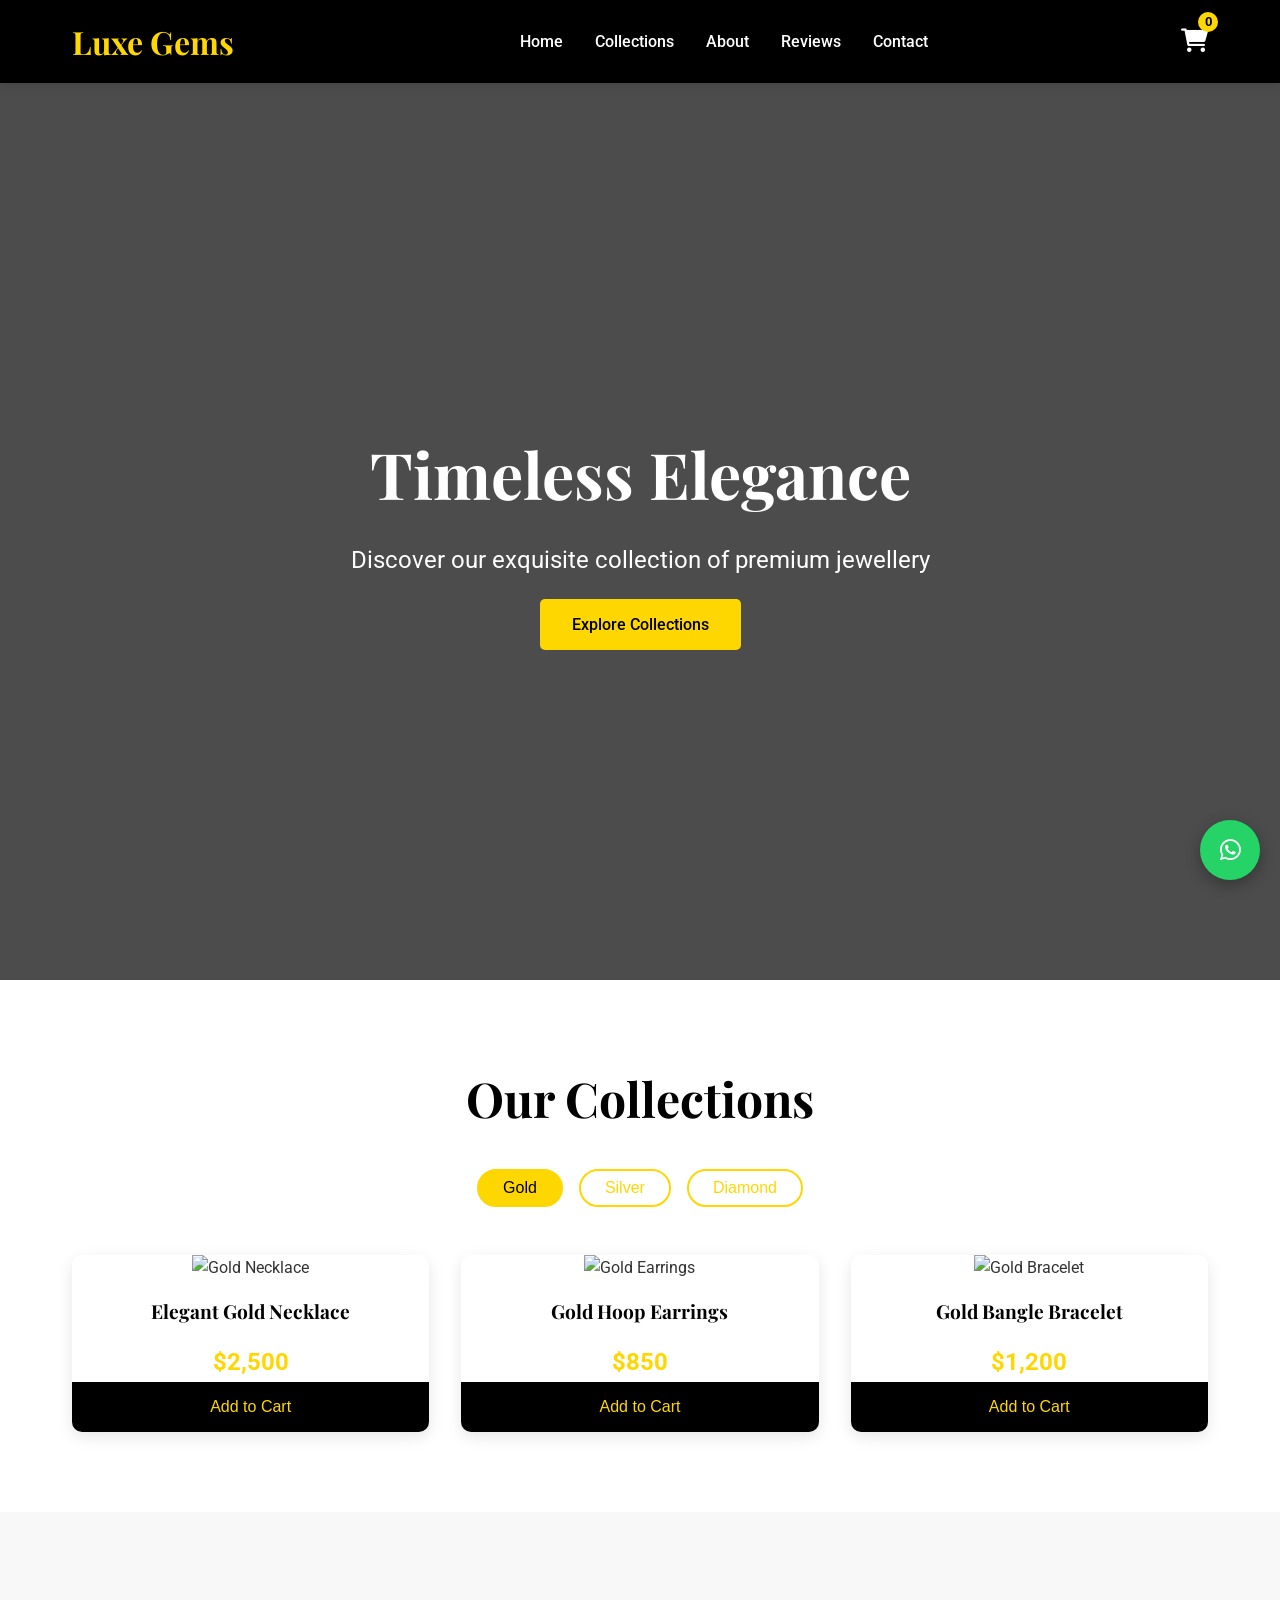
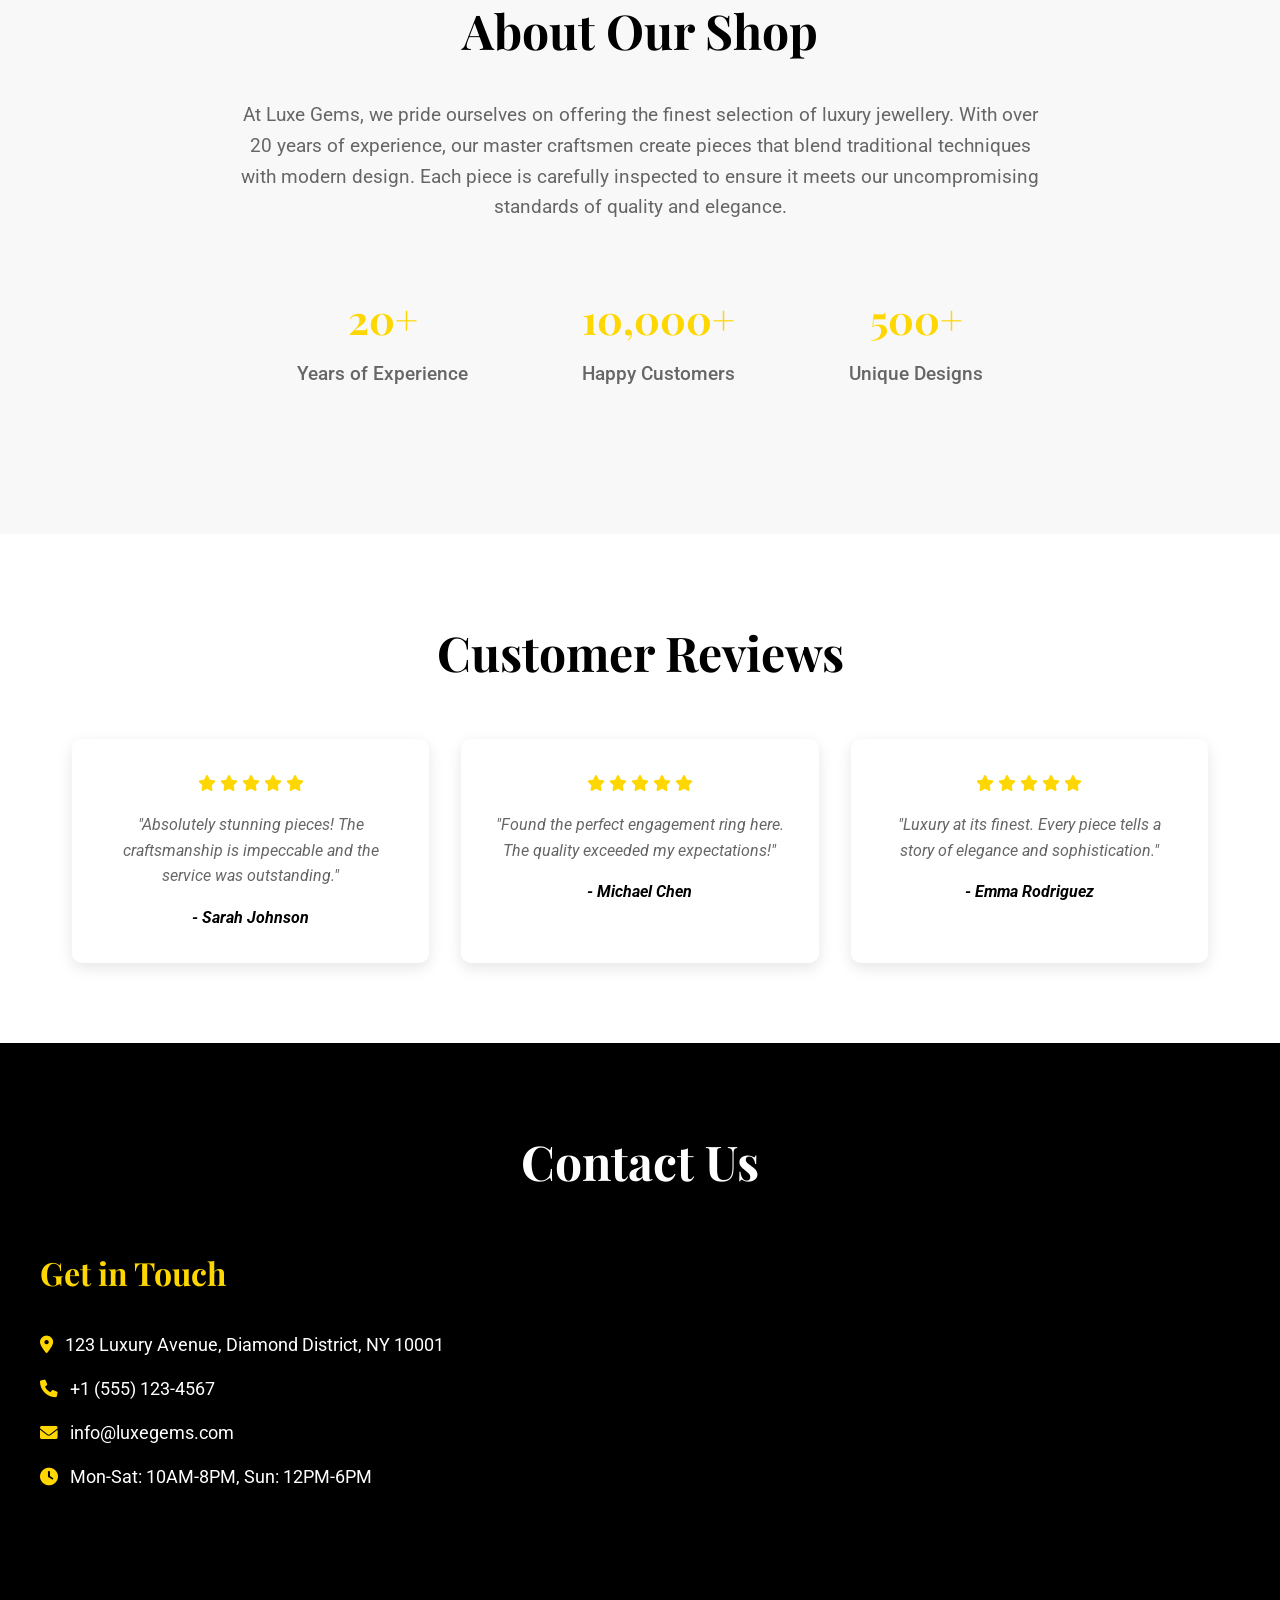
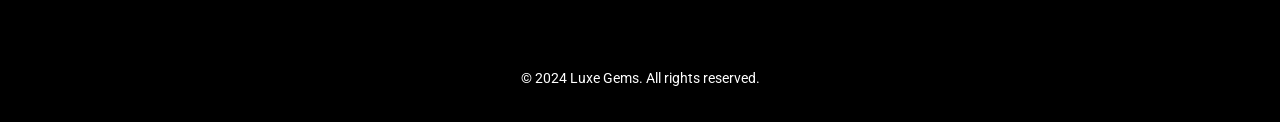
==== index.html @ 0af7f7b8 "Initial commit: luxury jewellery shop website" ====
<!DOCTYPE html>
<html lang="en">
<head>
    <meta charset="UTF-8">
    <meta name="viewport" content="width=device-width, initial-scale=1.0">
    <title>Luxury Jewellery Shop</title>
    <link rel="stylesheet" href="styles.css">
    <link rel="preconnect" href="https://fonts.googleapis.com">
    <link rel="preconnect" href="https://fonts.gstatic.com" crossorigin>
    <link href="https://fonts.googleapis.com/css2?family=Playfair+Display:wght@400;700&family=Roboto:wght@300;400;500&display=swap" rel="stylesheet">
    <link rel="stylesheet" href="https://cdnjs.cloudflare.com/ajax/libs/font-awesome/6.0.0/css/all.min.css">
</head>
<body>
    <header>
        <nav>
            <div class="logo">
                <h1>Luxe Gems</h1>
            </div>
            <ul class="nav-links">
                <li><a href="#home">Home</a></li>
                <li><a href="#collections">Collections</a></li>
                <li><a href="#about">About</a></li>
                <li><a href="#reviews">Reviews</a></li>
                <li><a href="#contact">Contact</a></li>
            </ul>
            <div class="cart-icon">
                <i class="fas fa-shopping-cart"></i>
                <span class="cart-count">0</span>
            </div>
        </nav>
    </header>

    <section id="home" class="hero">
        <div class="hero-content">
            <h2>Timeless Elegance</h2>
            <p>Discover our exquisite collection of premium jewellery</p>
            <a href="#collections" class="cta-button">Explore Collections</a>
        </div>
    </section>

    <section id="collections" class="collections">
        <h2>Our Collections</h2>
        <div class="collection-tabs">
            <button class="tab-button active" data-collection="gold">Gold</button>
            <button class="tab-button" data-collection="silver">Silver</button>
            <button class="tab-button" data-collection="diamond">Diamond</button>
        </div>
        <div class="products-container">
            <div id="gold-collection" class="product-grid active">
                <div class="product-card">
                    <img src="https://via.placeholder.com/300x300/FFD700/000000?text=Gold+Necklace" alt="Gold Necklace">
                    <h3>Elegant Gold Necklace</h3>
                    <p class="price">$2,500</p>
                    <button class="add-to-cart">Add to Cart</button>
                </div>
                <div class="product-card">
                    <img src="https://via.placeholder.com/300x300/FFD700/000000?text=Gold+Earrings" alt="Gold Earrings">
                    <h3>Gold Hoop Earrings</h3>
                    <p class="price">$850</p>
                    <button class="add-to-cart">Add to Cart</button>
                </div>
                <div class="product-card">
                    <img src="https://via.placeholder.com/300x300/FFD700/000000?text=Gold+Bracelet" alt="Gold Bracelet">
                    <h3>Gold Bangle Bracelet</h3>
                    <p class="price">$1,200</p>
                    <button class="add-to-cart">Add to Cart</button>
                </div>
            </div>
            <div id="silver-collection" class="product-grid">
                <div class="product-card">
                    <img src="https://via.placeholder.com/300x300/C0C0C0/000000?text=Silver+Ring" alt="Silver Ring">
                    <h3>Silver Promise Ring</h3>
                    <p class="price">$350</p>
                    <button class="add-to-cart">Add to Cart</button>
                </div>
                <div class="product-card">
                    <img src="https://via.placeholder.com/300x300/C0C0C0/000000?text=Silver+Necklace" alt="Silver Necklace">
                    <h3>Silver Chain Necklace</h3>
                    <p class="price">$450</p>
                    <button class="add-to-cart">Add to Cart</button>
                </div>
                <div class="product-card">
                    <img src="https://via.placeholder.com/300x300/C0C0C0/000000?text=Silver+Bracelet" alt="Silver Bracelet">
                    <h3>Silver Tennis Bracelet</h3>
                    <p class="price">$650</p>
                    <button class="add-to-cart">Add to Cart</button>
                </div>
            </div>
            <div id="diamond-collection" class="product-grid">
                <div class="product-card">
                    <img src="https://via.placeholder.com/300x300/B9F2FF/000000?text=Diamond+Ring" alt="Diamond Ring">
                    <h3>Diamond Engagement Ring</h3>
                    <p class="price">$5,000</p>
                    <button class="add-to-cart">Add to Cart</button>
                </div>
                <div class="product-card">
                    <img src="https://via.placeholder.com/300x300/B9F2FF/000000?text=Diamond+Earrings" alt="Diamond Earrings">
                    <h3>Diamond Stud Earrings</h3>
                    <p class="price">$3,200</p>
                    <button class="add-to-cart">Add to Cart</button>
                </div>
                <div class="product-card">
                    <img src="https://via.placeholder.com/300x300/B9F2FF/000000?text=Diamond+Necklace" alt="Diamond Necklace">
                    <h3>Diamond Pendant Necklace</h3>
                    <p class="price">$4,500</p>
                    <button class="add-to-cart">Add to Cart</button>
                </div>
            </div>
        </div>
    </section>

    <section id="about" class="about">
        <div class="about-content">
            <h2>About Our Shop</h2>
            <p>At Luxe Gems, we pride ourselves on offering the finest selection of luxury jewellery. With over 20 years of experience, our master craftsmen create pieces that blend traditional techniques with modern design. Each piece is carefully inspected to ensure it meets our uncompromising standards of quality and elegance.</p>
            <div class="about-stats">
                <div class="stat">
                    <h3>20+</h3>
                    <p>Years of Experience</p>
                </div>
                <div class="stat">
                    <h3>10,000+</h3>
                    <p>Happy Customers</p>
                </div>
                <div class="stat">
                    <h3>500+</h3>
                    <p>Unique Designs</p>
                </div>
            </div>
        </div>
    </section>

    <section id="reviews" class="reviews">
        <h2>Customer Reviews</h2>
        <div class="reviews-container">
            <div class="review-card">
                <div class="review-stars">
                    <i class="fas fa-star"></i>
                    <i class="fas fa-star"></i>
                    <i class="fas fa-star"></i>
                    <i class="fas fa-star"></i>
                    <i class="fas fa-star"></i>
                </div>
                <p>"Absolutely stunning pieces! The craftsmanship is impeccable and the service was outstanding."</p>
                <cite>- Sarah Johnson</cite>
            </div>
            <div class="review-card">
                <div class="review-stars">
                    <i class="fas fa-star"></i>
                    <i class="fas fa-star"></i>
                    <i class="fas fa-star"></i>
                    <i class="fas fa-star"></i>
                    <i class="fas fa-star"></i>
                </div>
                <p>"Found the perfect engagement ring here. The quality exceeded my expectations!"</p>
                <cite>- Michael Chen</cite>
            </div>
            <div class="review-card">
                <div class="review-stars">
                    <i class="fas fa-star"></i>
                    <i class="fas fa-star"></i>
                    <i class="fas fa-star"></i>
                    <i class="fas fa-star"></i>
                    <i class="fas fa-star"></i>
                </div>
                <p>"Luxury at its finest. Every piece tells a story of elegance and sophistication."</p>
                <cite>- Emma Rodriguez</cite>
            </div>
        </div>
    </section>

    <section id="contact" class="contact">
        <h2>Contact Us</h2>
        <div class="contact-content">
            <div class="contact-info">
                <h3>Get in Touch</h3>
                <p><i class="fas fa-map-marker-alt"></i> 123 Luxury Avenue, Diamond District, NY 10001</p>
                <p><i class="fas fa-phone"></i> +1 (555) 123-4567</p>
                <p><i class="fas fa-envelope"></i> info@luxegems.com</p>
                <p><i class="fas fa-clock"></i> Mon-Sat: 10AM-8PM, Sun: 12PM-6PM</p>
            </div>
            <div class="map-container">
                <iframe src="https://www.google.com/maps/embed?pb=!1m18!1m12!1m3!1d3022.2412648750455!2d-73.98785368459375!3d40.75058097932747!2m3!1f0!2f0!3f0!3m2!1i1024!2i768!4f13.1!3m3!1m2!1s0x89c259a9b3117469%3A0xd134e199a405a163!2sEmpire%20State%20Building!5e0!3m2!1sen!2sus!4v1623456789012!5m2!1sen!2sus" width="100%" height="300" style="border:0;" allowfullscreen="" loading="lazy"></iframe>
            </div>
        </div>
    </section>

    <footer>
        <p>&copy; 2024 Luxe Gems. All rights reserved.</p>
    </footer>

    <!-- Shopping Cart Modal -->
    <div id="cart-modal" class="cart-modal">
        <div class="cart-content">
            <span class="close-cart">&times;</span>
            <h2>Your Cart</h2>
            <div id="cart-items"></div>
            <div class="cart-total">
                <p>Total: $<span id="cart-total">0</span></p>
            </div>
            <button class="checkout-btn">Proceed to Checkout</button>
        </div>
    </div>

    <!-- WhatsApp Button -->
    <a href="https://wa.me/15551234567" class="whatsapp-btn" target="_blank">
        <i class="fab fa-whatsapp"></i>
    </a>

    <script src="script.js"></script>
</body>
</html>
---- styles.css ----
/* Reset and Base Styles */
* {
    margin: 0;
    padding: 0;
    box-sizing: border-box;
}

body {
    font-family: 'Roboto', sans-serif;
    line-height: 1.6;
    color: #333;
    background-color: #ffffff;
}

h1, h2, h3 {
    font-family: 'Playfair Display', serif;
}

/* Header */
header {
    background-color: #000000;
    position: fixed;
    width: 100%;
    top: 0;
    z-index: 1000;
    box-shadow: 0 2px 10px rgba(0,0,0,0.1);
}

nav {
    display: flex;
    justify-content: space-between;
    align-items: center;
    padding: 1rem 2rem;
    max-width: 1200px;
    margin: 0 auto;
}

.logo h1 {
    color: #FFD700;
    font-size: 2rem;
    font-weight: 700;
}

.nav-links {
    display: flex;
    list-style: none;
}

.nav-links li {
    margin-left: 2rem;
}

.nav-links a {
    color: #ffffff;
    text-decoration: none;
    font-weight: 500;
    transition: color 0.3s ease;
}

.nav-links a:hover {
    color: #FFD700;
}

.cart-icon {
    position: relative;
    color: #ffffff;
    font-size: 1.5rem;
    cursor: pointer;
    transition: color 0.3s ease;
}

.cart-icon:hover {
    color: #FFD700;
}

.cart-count {
    position: absolute;
    top: -10px;
    right: -10px;
    background-color: #FFD700;
    color: #000000;
    border-radius: 50%;
    width: 20px;
    height: 20px;
    display: flex;
    justify-content: center;
    align-items: center;
    font-size: 0.8rem;
    font-weight: bold;
}

/* Hero Section */
.hero {
    background: linear-gradient(rgba(0,0,0,0.7), rgba(0,0,0,0.7)), url('https://via.placeholder.com/1920x1080/000000/FFD700?text=Luxury+Jewellery') center/cover;
    height: 100vh;
    display: flex;
    align-items: center;
    justify-content: center;
    text-align: center;
    color: #ffffff;
    margin-top: 80px;
}

.hero-content h2 {
    font-size: 4rem;
    margin-bottom: 1rem;
    animation: fadeInUp 1s ease-out;
}

.hero-content p {
    font-size: 1.5rem;
    margin-bottom: 2rem;
    animation: fadeInUp 1s ease-out 0.3s both;
}

.cta-button {
    background-color: #FFD700;
    color: #000000;
    padding: 1rem 2rem;
    text-decoration: none;
    font-weight: 500;
    border-radius: 5px;
    transition: all 0.3s ease;
    animation: fadeInUp 1s ease-out 0.6s both;
}

.cta-button:hover {
    background-color: #ffffff;
    transform: translateY(-3px);
    box-shadow: 0 5px 15px rgba(0,0,0,0.2);
}

/* Collections Section */
.collections {
    padding: 5rem 2rem;
    max-width: 1200px;
    margin: 0 auto;
    text-align: center;
}

.collections h2 {
    font-size: 3rem;
    margin-bottom: 2rem;
    color: #000000;
}

.collection-tabs {
    display: flex;
    justify-content: center;
    margin-bottom: 3rem;
}

.tab-button {
    background: none;
    border: 2px solid #FFD700;
    color: #FFD700;
    padding: 0.5rem 1.5rem;
    margin: 0 0.5rem;
    cursor: pointer;
    font-size: 1rem;
    font-weight: 500;
    transition: all 0.3s ease;
    border-radius: 25px;
}

.tab-button.active {
    background-color: #FFD700;
    color: #000000;
}

.tab-button:hover {
    background-color: #FFD700;
    color: #000000;
}

.product-grid {
    display: none;
    grid-template-columns: repeat(auto-fit, minmax(300px, 1fr));
    gap: 2rem;
    margin-top: 2rem;
}

.product-grid.active {
    display: grid;
}

.product-card {
    background-color: #ffffff;
    border-radius: 10px;
    overflow: hidden;
    box-shadow: 0 5px 15px rgba(0,0,0,0.1);
    transition: transform 0.3s ease, box-shadow 0.3s ease;
}

.product-card:hover {
    transform: translateY(-10px);
    box-shadow: 0 15px 30px rgba(0,0,0,0.2);
}

.product-card img {
    width: 100%;
    height: 250px;
    object-fit: cover;
}

.product-card h3 {
    padding: 1rem;
    font-size: 1.2rem;
    color: #000000;
}

.product-card .price {
    padding: 0 1rem;
    font-size: 1.5rem;
    font-weight: bold;
    color: #FFD700;
}

.product-card button {
    width: 100%;
    padding: 1rem;
    background-color: #000000;
    color: #FFD700;
    border: none;
    cursor: pointer;
    font-size: 1rem;
    font-weight: 500;
    transition: background-color 0.3s ease;
}

.product-card button:hover {
    background-color: #FFD700;
    color: #000000;
}

/* About Section */
.about {
    background-color: #f8f8f8;
    padding: 5rem 2rem;
    text-align: center;
}

.about-content {
    max-width: 800px;
    margin: 0 auto;
}

.about h2 {
    font-size: 3rem;
    margin-bottom: 2rem;
    color: #000000;
}

.about p {
    font-size: 1.2rem;
    margin-bottom: 3rem;
    color: #666;
}

.about-stats {
    display: flex;
    justify-content: space-around;
    flex-wrap: wrap;
}

.stat {
    margin: 1rem;
}

.stat h3 {
    font-size: 2.5rem;
    color: #FFD700;
    margin-bottom: 0.5rem;
}

.stat p {
    color: #666;
    font-weight: 500;
}

/* Reviews Section */
.reviews {
    padding: 5rem 2rem;
    max-width: 1200px;
    margin: 0 auto;
    text-align: center;
}

.reviews h2 {
    font-size: 3rem;
    margin-bottom: 3rem;
    color: #000000;
}

.reviews-container {
    display: grid;
    grid-template-columns: repeat(auto-fit, minmax(300px, 1fr));
    gap: 2rem;
}

.review-card {
    background-color: #ffffff;
    padding: 2rem;
    border-radius: 10px;
    box-shadow: 0 5px 15px rgba(0,0,0,0.1);
    transition: transform 0.3s ease;
}

.review-card:hover {
    transform: translateY(-5px);
}

.review-stars {
    color: #FFD700;
    margin-bottom: 1rem;
}

.review-card p {
    font-style: italic;
    margin-bottom: 1rem;
    color: #666;
}

.review-card cite {
    font-weight: bold;
    color: #000000;
}

/* Contact Section */
.contact {
    background-color: #000000;
    color: #ffffff;
    padding: 5rem 2rem;
    text-align: center;
}

.contact h2 {
    font-size: 3rem;
    margin-bottom: 3rem;
}

.contact-content {
    max-width: 1200px;
    margin: 0 auto;
    display: grid;
    grid-template-columns: 1fr 1fr;
    gap: 3rem;
    align-items: start;
}

.contact-info {
    text-align: left;
}

.contact-info h3 {
    font-size: 2rem;
    margin-bottom: 2rem;
    color: #FFD700;
}

.contact-info p {
    margin-bottom: 1rem;
    font-size: 1.1rem;
}

.contact-info i {
    margin-right: 0.5rem;
    color: #FFD700;
}

.map-container {
    border-radius: 10px;
    overflow: hidden;
    box-shadow: 0 5px 15px rgba(0,0,0,0.3);
}

/* Footer */
footer {
    background-color: #000000;
    color: #ffffff;
    text-align: center;
    padding: 2rem;
}

footer p {
    font-size: 0.9rem;
}

/* Shopping Cart Modal */
.cart-modal {
    display: none;
    position: fixed;
    z-index: 10000;
    left: 0;
    top: 0;
    width: 100%;
    height: 100%;
    background-color: rgba(0,0,0,0.5);
}

.cart-content {
    background-color: #ffffff;
    margin: 10% auto;
    padding: 2rem;
    border-radius: 10px;
    width: 80%;
    max-width: 600px;
    position: relative;
}

.close-cart {
    position: absolute;
    top: 10px;
    right: 20px;
    font-size: 2rem;
    cursor: pointer;
}

.cart-content h2 {
    margin-bottom: 2rem;
    color: #000000;
}

#cart-items {
    margin-bottom: 2rem;
}

.cart-item {
    display: flex;
    justify-content: space-between;
    align-items: center;
    padding: 1rem 0;
    border-bottom: 1px solid #eee;
}

.cart-item h4 {
    margin: 0;
    color: #000000;
}

.cart-item p {
    margin: 0;
    color: #FFD700;
    font-weight: bold;
}

.remove-item {
    background-color: #ff4444;
    color: #ffffff;
    border: none;
    padding: 0.5rem;
    border-radius: 5px;
    cursor: pointer;
}

.cart-total {
    text-align: right;
    margin-bottom: 2rem;
}

.cart-total p {
    font-size: 1.5rem;
    font-weight: bold;
    color: #000000;
}

.checkout-btn {
    width: 100%;
    padding: 1rem;
    background-color: #FFD700;
    color: #000000;
    border: none;
    border-radius: 5px;
    font-size: 1.2rem;
    font-weight: bold;
    cursor: pointer;
    transition: background-color 0.3s ease;
}

.checkout-btn:hover {
    background-color: #000000;
    color: #FFD700;
}

/* WhatsApp Button */
.whatsapp-btn {
    position: fixed;
    bottom: 20px;
    right: 20px;
    background-color: #25D366;
    color: #ffffff;
    width: 60px;
    height: 60px;
    border-radius: 50%;
    display: flex;
    justify-content: center;
    align-items: center;
    font-size: 1.5rem;
    text-decoration: none;
    box-shadow: 0 5px 15px rgba(0,0,0,0.3);
    transition: all 0.3s ease;
    z-index: 1000;
}

.whatsapp-btn:hover {
    transform: scale(1.1);
    box-shadow: 0 8px 20px rgba(0,0,0,0.4);
}

/* Animations */
@keyframes fadeInUp {
    from {
        opacity: 0;
        transform: translateY(30px);
    }
    to {
        opacity: 1;
        transform: translateY(0);
    }
}

/* Responsive Design */
@media (max-width: 768px) {
    nav {
        flex-direction: column;
        padding: 1rem;
    }

    .nav-links {
        margin-top: 1rem;
    }

    .nav-links li {
        margin: 0 1rem;
    }

    .hero-content h2 {
        font-size: 2.5rem;
    }

    .hero-content p {
        font-size: 1.2rem;
    }

    .collections h2,
    .about h2,
    .reviews h2,
    .contact h2 {
        font-size: 2rem;
    }

    .collection-tabs {
        flex-direction: column;
        align-items: center;
    }

    .tab-button {
        margin: 0.5rem 0;
    }

    .product-grid {
        grid-template-columns: 1fr;
    }

    .about-stats {
        flex-direction: column;
    }

    .reviews-container {
        grid-template-columns: 1fr;
    }

    .contact-content {
        grid-template-columns: 1fr;
        gap: 2rem;
    }

    .contact-info {
        text-align: center;
    }

    .cart-content {
        width: 95%;
        margin: 20% auto;
    }
}
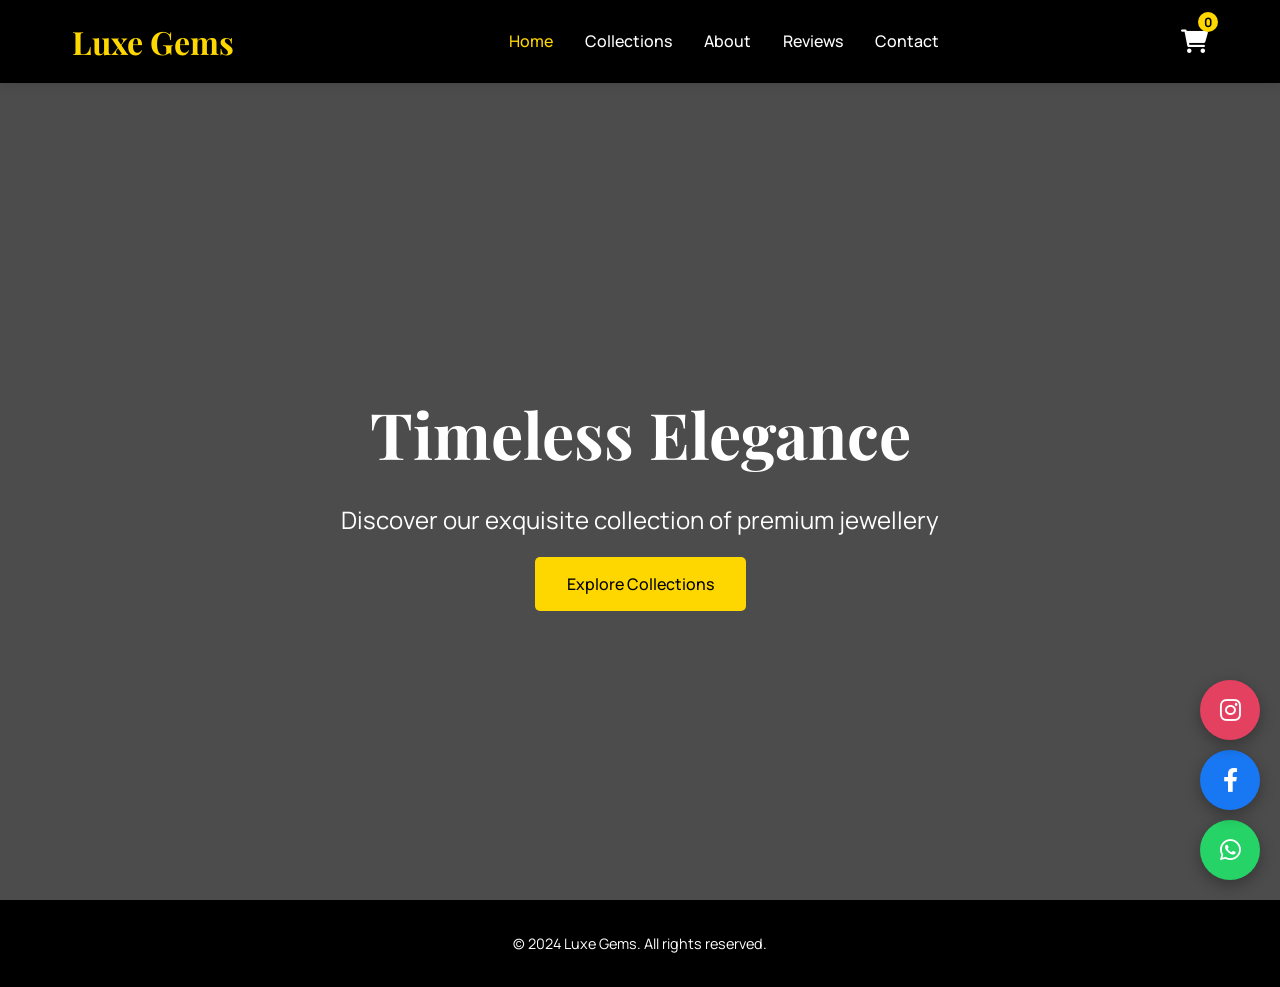
==== commit 1b47f052: "Add jewellery items (bangles) and social media links (Facebook, Instagram)" ====
--- a/index.html
+++ b/index.html
@@ -3,11 +3,11 @@
 <head>
     <meta charset="UTF-8">
     <meta name="viewport" content="width=device-width, initial-scale=1.0">
-    <title>Luxury Jewellery Shop</title>
+    <title>Luxe Gems | Home</title>
     <link rel="stylesheet" href="styles.css">
     <link rel="preconnect" href="https://fonts.googleapis.com">
     <link rel="preconnect" href="https://fonts.gstatic.com" crossorigin>
-    <link href="https://fonts.googleapis.com/css2?family=Playfair+Display:wght@400;700&family=Roboto:wght@300;400;500&display=swap" rel="stylesheet">
+    <link href="https://fonts.googleapis.com/css2?family=Playfair+Display:wght@400;700&family=Manrope:wght@300;400;500;600&display=swap" rel="stylesheet">
     <link rel="stylesheet" href="https://cdnjs.cloudflare.com/ajax/libs/font-awesome/6.0.0/css/all.min.css">
 </head>
 <body>
@@ -17,11 +17,11 @@
                 <h1>Luxe Gems</h1>
             </div>
             <ul class="nav-links">
-                <li><a href="#home">Home</a></li>
-                <li><a href="#collections">Collections</a></li>
-                <li><a href="#about">About</a></li>
-                <li><a href="#reviews">Reviews</a></li>
-                <li><a href="#contact">Contact</a></li>
+                <li><a href="index.html" aria-current="page">Home</a></li>
+                <li><a href="collections.html">Collections</a></li>
+                <li><a href="about.html">About</a></li>
+                <li><a href="reviews.html">Reviews</a></li>
+                <li><a href="contact.html">Contact</a></li>
             </ul>
             <div class="cart-icon">
                 <i class="fas fa-shopping-cart"></i>
@@ -34,154 +34,7 @@
         <div class="hero-content">
             <h2>Timeless Elegance</h2>
             <p>Discover our exquisite collection of premium jewellery</p>
-            <a href="#collections" class="cta-button">Explore Collections</a>
-        </div>
-    </section>
-
-    <section id="collections" class="collections">
-        <h2>Our Collections</h2>
-        <div class="collection-tabs">
-            <button class="tab-button active" data-collection="gold">Gold</button>
-            <button class="tab-button" data-collection="silver">Silver</button>
-            <button class="tab-button" data-collection="diamond">Diamond</button>
-        </div>
-        <div class="products-container">
-            <div id="gold-collection" class="product-grid active">
-                <div class="product-card">
-                    <img src="https://via.placeholder.com/300x300/FFD700/000000?text=Gold+Necklace" alt="Gold Necklace">
-                    <h3>Elegant Gold Necklace</h3>
-                    <p class="price">$2,500</p>
-                    <button class="add-to-cart">Add to Cart</button>
-                </div>
-                <div class="product-card">
-                    <img src="https://via.placeholder.com/300x300/FFD700/000000?text=Gold+Earrings" alt="Gold Earrings">
-                    <h3>Gold Hoop Earrings</h3>
-                    <p class="price">$850</p>
-                    <button class="add-to-cart">Add to Cart</button>
-                </div>
-                <div class="product-card">
-                    <img src="https://via.placeholder.com/300x300/FFD700/000000?text=Gold+Bracelet" alt="Gold Bracelet">
-                    <h3>Gold Bangle Bracelet</h3>
-                    <p class="price">$1,200</p>
-                    <button class="add-to-cart">Add to Cart</button>
-                </div>
-            </div>
-            <div id="silver-collection" class="product-grid">
-                <div class="product-card">
-                    <img src="https://via.placeholder.com/300x300/C0C0C0/000000?text=Silver+Ring" alt="Silver Ring">
-                    <h3>Silver Promise Ring</h3>
-                    <p class="price">$350</p>
-                    <button class="add-to-cart">Add to Cart</button>
-                </div>
-                <div class="product-card">
-                    <img src="https://via.placeholder.com/300x300/C0C0C0/000000?text=Silver+Necklace" alt="Silver Necklace">
-                    <h3>Silver Chain Necklace</h3>
-                    <p class="price">$450</p>
-                    <button class="add-to-cart">Add to Cart</button>
-                </div>
-                <div class="product-card">
-                    <img src="https://via.placeholder.com/300x300/C0C0C0/000000?text=Silver+Bracelet" alt="Silver Bracelet">
-                    <h3>Silver Tennis Bracelet</h3>
-                    <p class="price">$650</p>
-                    <button class="add-to-cart">Add to Cart</button>
-                </div>
-            </div>
-            <div id="diamond-collection" class="product-grid">
-                <div class="product-card">
-                    <img src="https://via.placeholder.com/300x300/B9F2FF/000000?text=Diamond+Ring" alt="Diamond Ring">
-                    <h3>Diamond Engagement Ring</h3>
-                    <p class="price">$5,000</p>
-                    <button class="add-to-cart">Add to Cart</button>
-                </div>
-                <div class="product-card">
-                    <img src="https://via.placeholder.com/300x300/B9F2FF/000000?text=Diamond+Earrings" alt="Diamond Earrings">
-                    <h3>Diamond Stud Earrings</h3>
-                    <p class="price">$3,200</p>
-                    <button class="add-to-cart">Add to Cart</button>
-                </div>
-                <div class="product-card">
-                    <img src="https://via.placeholder.com/300x300/B9F2FF/000000?text=Diamond+Necklace" alt="Diamond Necklace">
-                    <h3>Diamond Pendant Necklace</h3>
-                    <p class="price">$4,500</p>
-                    <button class="add-to-cart">Add to Cart</button>
-                </div>
-            </div>
-        </div>
-    </section>
-
-    <section id="about" class="about">
-        <div class="about-content">
-            <h2>About Our Shop</h2>
-            <p>At Luxe Gems, we pride ourselves on offering the finest selection of luxury jewellery. With over 20 years of experience, our master craftsmen create pieces that blend traditional techniques with modern design. Each piece is carefully inspected to ensure it meets our uncompromising standards of quality and elegance.</p>
-            <div class="about-stats">
-                <div class="stat">
-                    <h3>20+</h3>
-                    <p>Years of Experience</p>
-                </div>
-                <div class="stat">
-                    <h3>10,000+</h3>
-                    <p>Happy Customers</p>
-                </div>
-                <div class="stat">
-                    <h3>500+</h3>
-                    <p>Unique Designs</p>
-                </div>
-            </div>
-        </div>
-    </section>
-
-    <section id="reviews" class="reviews">
-        <h2>Customer Reviews</h2>
-        <div class="reviews-container">
-            <div class="review-card">
-                <div class="review-stars">
-                    <i class="fas fa-star"></i>
-                    <i class="fas fa-star"></i>
-                    <i class="fas fa-star"></i>
-                    <i class="fas fa-star"></i>
-                    <i class="fas fa-star"></i>
-                </div>
-                <p>"Absolutely stunning pieces! The craftsmanship is impeccable and the service was outstanding."</p>
-                <cite>- Sarah Johnson</cite>
-            </div>
-            <div class="review-card">
-                <div class="review-stars">
-                    <i class="fas fa-star"></i>
-                    <i class="fas fa-star"></i>
-                    <i class="fas fa-star"></i>
-                    <i class="fas fa-star"></i>
-                    <i class="fas fa-star"></i>
-                </div>
-                <p>"Found the perfect engagement ring here. The quality exceeded my expectations!"</p>
-                <cite>- Michael Chen</cite>
-            </div>
-            <div class="review-card">
-                <div class="review-stars">
-                    <i class="fas fa-star"></i>
-                    <i class="fas fa-star"></i>
-                    <i class="fas fa-star"></i>
-                    <i class="fas fa-star"></i>
-                    <i class="fas fa-star"></i>
-                </div>
-                <p>"Luxury at its finest. Every piece tells a story of elegance and sophistication."</p>
-                <cite>- Emma Rodriguez</cite>
-            </div>
-        </div>
-    </section>
-
-    <section id="contact" class="contact">
-        <h2>Contact Us</h2>
-        <div class="contact-content">
-            <div class="contact-info">
-                <h3>Get in Touch</h3>
-                <p><i class="fas fa-map-marker-alt"></i> 123 Luxury Avenue, Diamond District, NY 10001</p>
-                <p><i class="fas fa-phone"></i> +1 (555) 123-4567</p>
-                <p><i class="fas fa-envelope"></i> info@luxegems.com</p>
-                <p><i class="fas fa-clock"></i> Mon-Sat: 10AM-8PM, Sun: 12PM-6PM</p>
-            </div>
-            <div class="map-container">
-                <iframe src="https://www.google.com/maps/embed?pb=!1m18!1m12!1m3!1d3022.2412648750455!2d-73.98785368459375!3d40.75058097932747!2m3!1f0!2f0!3f0!3m2!1i1024!2i768!4f13.1!3m3!1m2!1s0x89c259a9b3117469%3A0xd134e199a405a163!2sEmpire%20State%20Building!5e0!3m2!1sen!2sus!4v1623456789012!5m2!1sen!2sus" width="100%" height="300" style="border:0;" allowfullscreen="" loading="lazy"></iframe>
-            </div>
+            <a href="collections.html" class="cta-button">Explore Collections</a>
         </div>
     </section>
 
@@ -202,9 +55,15 @@
         </div>
     </div>
 
-    <!-- WhatsApp Button -->
-    <a href="https://wa.me/15551234567" class="whatsapp-btn" target="_blank">
+    <!-- Social Media Buttons -->
+    <a href="https://wa.me/15551234567" class="whatsapp-btn social-btn" target="_blank" title="WhatsApp">
         <i class="fab fa-whatsapp"></i>
+    </a>
+    <a href="https://www.facebook.com/luxegems" class="facebook-btn social-btn" target="_blank" title="Facebook">
+        <i class="fab fa-facebook-f"></i>
+    </a>
+    <a href="https://www.instagram.com/luxegems" class="instagram-btn social-btn" target="_blank" title="Instagram">
+        <i class="fab fa-instagram"></i>
     </a>
 
     <script src="script.js"></script>
--- a/styles.css
+++ b/styles.css
@@ -5,11 +5,16 @@
     box-sizing: border-box;
 }
 
+:root {
+    --header-height: 80px;
+}
+
 body {
-    font-family: 'Roboto', sans-serif;
+    font-family: 'Manrope', sans-serif;
     line-height: 1.6;
     color: #333;
     background-color: #ffffff;
+    padding-top: var(--header-height);
 }
 
 h1, h2, h3 {
@@ -57,6 +62,10 @@
     transition: color 0.3s ease;
 }
 
+.nav-links a[aria-current="page"] {
+    color: #FFD700;
+}
+
 .nav-links a:hover {
     color: #FFD700;
 }
@@ -92,13 +101,16 @@
 /* Hero Section */
 .hero {
     background: linear-gradient(rgba(0,0,0,0.7), rgba(0,0,0,0.7)), url('https://via.placeholder.com/1920x1080/000000/FFD700?text=Luxury+Jewellery') center/cover;
-    height: 100vh;
+    min-height: calc(100vh - var(--header-height));
     display: flex;
     align-items: center;
     justify-content: center;
     text-align: center;
     color: #ffffff;
-    margin-top: 80px;
+}
+
+.page-section {
+    padding-top: 3rem;
 }
 
 .hero-content h2 {
@@ -482,12 +494,10 @@
     color: #FFD700;
 }
 
-/* WhatsApp Button */
-.whatsapp-btn {
+/* Social Media Buttons */
+.social-btn {
     position: fixed;
-    bottom: 20px;
-    right: 20px;
-    background-color: #25D366;
+    background-color: #ffffff;
     color: #ffffff;
     width: 60px;
     height: 60px;
@@ -502,9 +512,27 @@
     z-index: 1000;
 }
 
-.whatsapp-btn:hover {
+.social-btn:hover {
     transform: scale(1.1);
     box-shadow: 0 8px 20px rgba(0,0,0,0.4);
+}
+
+.whatsapp-btn {
+    bottom: 20px;
+    right: 20px;
+    background-color: #25D366;
+}
+
+.facebook-btn {
+    bottom: 90px;
+    right: 20px;
+    background-color: #1877F2;
+}
+
+.instagram-btn {
+    bottom: 160px;
+    right: 20px;
+    background-color: #E4405F;
 }
 
 /* Animations */
@@ -521,6 +549,10 @@
 
 /* Responsive Design */
 @media (max-width: 768px) {
+    :root {
+        --header-height: 120px;
+    }
+
     nav {
         flex-direction: column;
         padding: 1rem;
